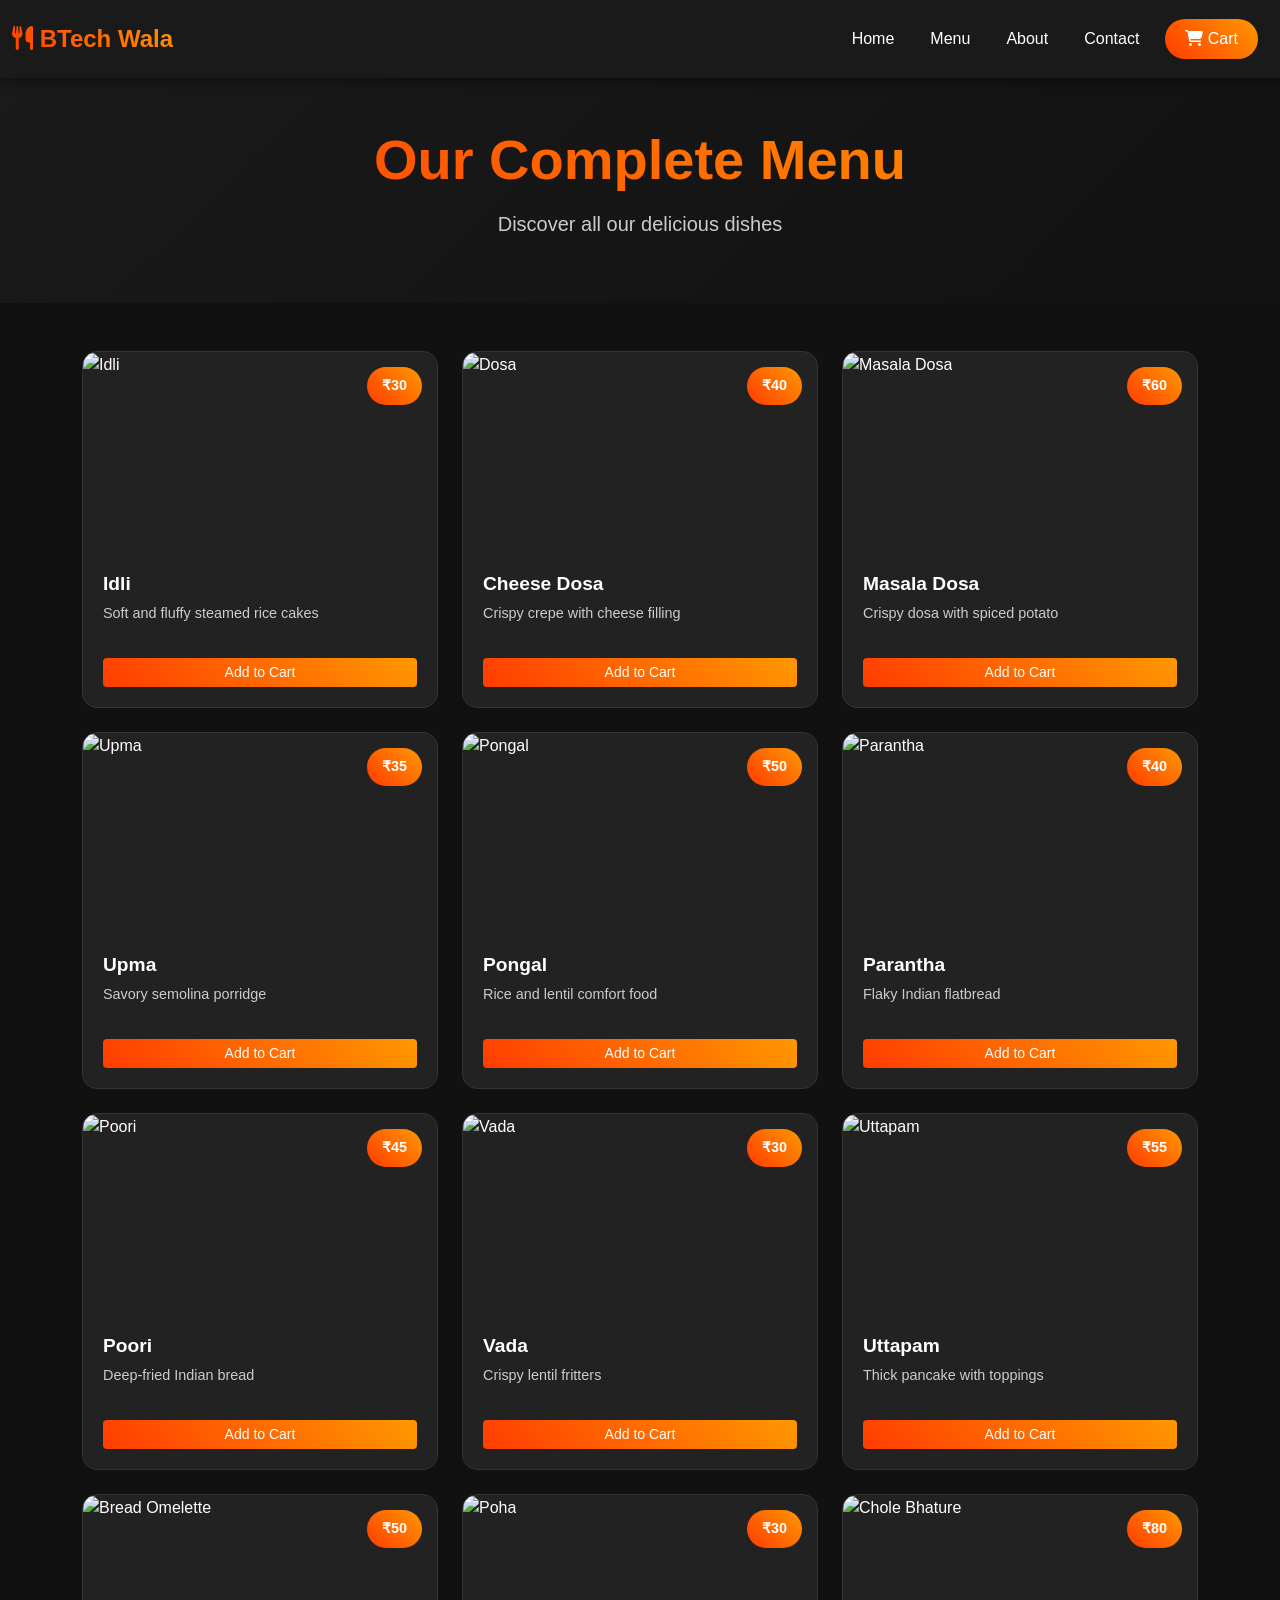
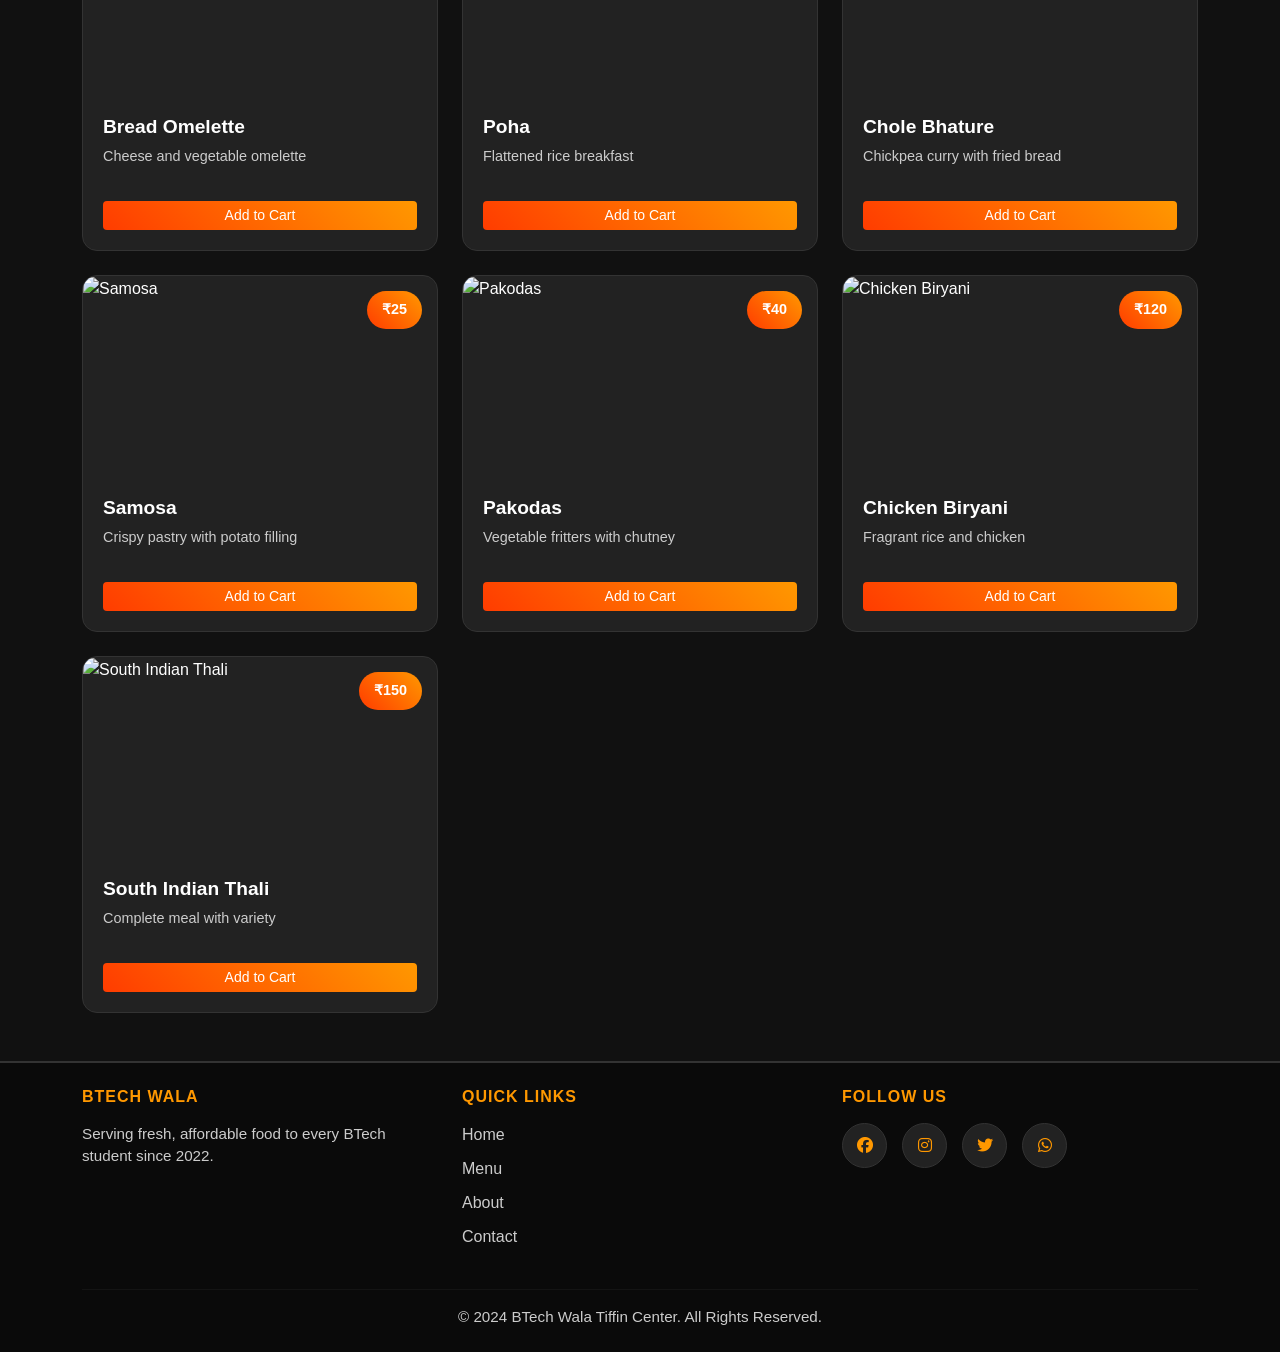
==== menu-page.html @ 5b42992d "Add files via upload" ====
<!DOCTYPE html>
<html lang="en">

<head>
    <meta charset="UTF-8">
    <meta name="viewport" content="width=device-width, initial-scale=1.0">
    <title>Menu - BTech Wala Tiffin Center</title>

    <!-- Bootstrap 5 CSS -->
    <link href="https://cdn.jsdelivr.net/npm/bootstrap@5.3.0/dist/css/bootstrap.min.css" rel="stylesheet">

    <!-- Font Awesome for Icons -->
    <link rel="stylesheet" href="https://cdnjs.cloudflare.com/ajax/libs/font-awesome/6.4.0/css/all.min.css">

    <!-- Custom CSS -->
    <link rel="stylesheet" href="homepage.css">
</head>

<body>
    <!-- NAVBAR -->
    <nav class="navbar navbar-expand-lg navbar-dark sticky-top">
        <div class="container-fluid">
            <a class="navbar-brand fw-bold" href="home.html">
                <i class="fas fa-utensils"></i> BTech Wala
            </a>
            <button class="navbar-toggler" type="button" data-bs-toggle="collapse" data-bs-target="#navbarNav">
                <span class="navbar-toggler-icon"></span>
            </button>
            <div class="collapse navbar-collapse" id="navbarNav">
                <ul class="navbar-nav ms-auto">
                    <li class="nav-item"><a class="nav-link" href="index.html">Home</a></li>
                    <li class="nav-item"><a class="nav-link" href="menu-page.html">Menu</a></li>
                    <li class="nav-item"><a class="nav-link" href="about.html">About</a></li>
                    <li class="nav-item"><a class="nav-link" href="contact.html">Contact</a></li>
                    <li class="nav-item">
                        <a class="nav-link btn-order ms-2 position-relative" href="cart.html">
                            <i class="fas fa-shopping-cart"></i> Cart
                            <span id="cart-badge"
                                style="position: absolute; top: -5px; right: -5px; background: var(--primary-orange); color: white; border-radius: 50%; width: 20px; height: 20px; display: flex; align-items: center; justify-content: center; font-size: 0.75rem; font-weight: bold;"></span>
                        </a>
                    </li>
                </ul>
            </div>
        </div>
    </nav>

    <!-- PAGE HEADER -->
    <section class="page-header py-5"
        style="background: linear-gradient(135deg, #1a1a1a 0%, #111 100%); min-height: 200px; display: flex; align-items: center;">
        <div class="container text-center">
            <h1 class="display-4 fw-bold mb-3"
                style="background: linear-gradient(45deg, #ff3c00, #ff9800); -webkit-background-clip: text; -webkit-text-fill-color: transparent; background-clip: text;">
                Our Complete Menu</h1>
            <p class="lead" style="color: #ccc;">Discover all our delicious dishes</p>
        </div>
    </section>

    <!-- MENU SECTION -->
    <section class="menu-section py-5">
        <div class="container">
            <div class="row g-4">
                <div class="col-md-6 col-lg-4">
                    <div class="menu-card">
                        <div class="menu-img-container">
                            <img src="./images/idli.avif" alt="Idli" class="menu-img">
                            <div class="price-badge">₹30</div>
                        </div>
                        <div class="menu-content">
                            <h5>Idli</h5>
                            <p>Soft and fluffy steamed rice cakes</p>
                            <button class="btn btn-sm btn-order-now" onclick="addToCartFromMenu(1, 'Idli', 30)">Add to
                                Cart</button>
                        </div>
                    </div>
                </div>

                <div class="col-md-6 col-lg-4">
                    <div class="menu-card">
                        <div class="menu-img-container">
                            <img src="./images/Cheese-Dosa-recipe.jpg" alt="Dosa" class="menu-img">
                            <div class="price-badge">₹40</div>
                        </div>
                        <div class="menu-content">
                            <h5>Cheese Dosa</h5>
                            <p>Crispy crepe with cheese filling</p>
                            <button class="btn btn-sm btn-order-now"
                                onclick="addToCartFromMenu(2, 'Cheese Dosa', 40)">Add to Cart</button>
                        </div>
                    </div>
                </div>

                <div class="col-md-6 col-lg-4">
                    <div class="menu-card">
                        <div class="menu-img-container">
                            <img src="./images/masala dosa.jpg" alt="Masala Dosa" class="menu-img">
                            <div class="price-badge">₹60</div>
                        </div>
                        <div class="menu-content">
                            <h5>Masala Dosa</h5>
                            <p>Crispy dosa with spiced potato</p>
                            <button class="btn btn-sm btn-order-now"
                                onclick="addToCartFromMenu(3, 'Masala Dosa', 60)">Add to Cart</button>
                        </div>
                    </div>
                </div>

                <div class="col-md-6 col-lg-4">
                    <div class="menu-card">
                        <div class="menu-img-container">
                            <img src="./images/Upma.jpg" alt="Upma" class="menu-img">
                            <div class="price-badge">₹35</div>
                        </div>
                        <div class="menu-content">
                            <h5>Upma</h5>
                            <p>Savory semolina porridge</p>
                            <button class="btn btn-sm btn-order-now" onclick="addToCartFromMenu(4, 'Upma', 35)">Add to
                                Cart</button>
                        </div>
                    </div>
                </div>

                <div class="col-md-6 col-lg-4">
                    <div class="menu-card">
                        <div class="menu-img-container">
                            <img src="./images/pongal.jpg" alt="Pongal" class="menu-img">
                            <div class="price-badge">₹50</div>
                        </div>
                        <div class="menu-content">
                            <h5>Pongal</h5>
                            <p>Rice and lentil comfort food</p>
                            <button class="btn btn-sm btn-order-now" onclick="addToCartFromMenu(5, 'Pongal', 50)">Add to
                                Cart</button>
                        </div>
                    </div>
                </div>

                <div class="col-md-6 col-lg-4">
                    <div class="menu-card">
                        <div class="menu-img-container">
                            <img src="./images/Parantha.jpg" alt="Parantha" class="menu-img">
                            <div class="price-badge">₹40</div>
                        </div>
                        <div class="menu-content">
                            <h5>Parantha</h5>
                            <p>Flaky Indian flatbread</p>
                            <button class="btn btn-sm btn-order-now" onclick="addToCartFromMenu(6, 'Parantha', 40)">Add
                                to Cart</button>
                        </div>
                    </div>
                </div>

                <div class="col-md-6 col-lg-4">
                    <div class="menu-card">
                        <div class="menu-img-container">
                            <img src="./images/poori.jpg" alt="Poori" class="menu-img">
                            <div class="price-badge">₹45</div>
                        </div>
                        <div class="menu-content">
                            <h5>Poori</h5>
                            <p>Deep-fried Indian bread</p>
                            <button class="btn btn-sm btn-order-now" onclick="addToCartFromMenu(7, 'Poori', 45)">Add to
                                Cart</button>
                        </div>
                    </div>
                </div>

                <div class="col-md-6 col-lg-4">
                    <div class="menu-card">
                        <div class="menu-img-container">
                            <img src="./images/vada.jpg" alt="Vada" class="menu-img">
                            <div class="price-badge">₹30</div>
                        </div>
                        <div class="menu-content">
                            <h5>Vada</h5>
                            <p>Crispy lentil fritters</p>
                            <button class="btn btn-sm btn-order-now" onclick="addToCartFromMenu(8, 'Vada', 30)">Add to
                                Cart</button>
                        </div>
                    </div>
                </div>

                <div class="col-md-6 col-lg-4">
                    <div class="menu-card">
                        <div class="menu-img-container">
                            <img src="./images/uttapam.jpg" alt="Uttapam" class="menu-img">
                            <div class="price-badge">₹55</div>
                        </div>
                        <div class="menu-content">
                            <h5>Uttapam</h5>
                            <p>Thick pancake with toppings</p>
                            <button class="btn btn-sm btn-order-now" onclick="addToCartFromMenu(9, 'Uttapam', 55)">Add
                                to Cart</button>
                        </div>
                    </div>
                </div>

                <div class="col-md-6 col-lg-4">
                    <div class="menu-card">
                        <div class="menu-img-container">
                            <img src="./images/bread omelette.jpg" alt="Bread Omelette" class="menu-img">
                            <div class="price-badge">₹50</div>
                        </div>
                        <div class="menu-content">
                            <h5>Bread Omelette</h5>
                            <p>Cheese and vegetable omelette</p>
                            <button class="btn btn-sm btn-order-now"
                                onclick="addToCartFromMenu(10, 'Bread Omelette', 50)">Add to Cart</button>
                        </div>
                    </div>
                </div>

                <div class="col-md-6 col-lg-4">
                    <div class="menu-card">
                        <div class="menu-img-container">
                            <img src="./images/poha.jpg" alt="Poha" class="menu-img">
                            <div class="price-badge">₹30</div>
                        </div>
                        <div class="menu-content">
                            <h5>Poha</h5>
                            <p>Flattened rice breakfast</p>
                            <button class="btn btn-sm btn-order-now" onclick="addToCartFromMenu(11, 'Poha', 30)">Add to
                                Cart</button>
                        </div>
                    </div>
                </div>

                <div class="col-md-6 col-lg-4">
                    <div class="menu-card">
                        <div class="menu-img-container">
                            <img src="./images/chole.jpg" alt="Chole Bhature" class="menu-img">
                            <div class="price-badge">₹80</div>
                        </div>
                        <div class="menu-content">
                            <h5>Chole Bhature</h5>
                            <p>Chickpea curry with fried bread</p>
                            <button class="btn btn-sm btn-order-now"
                                onclick="addToCartFromMenu(12, 'Chole Bhature', 80)">Add to Cart</button>
                        </div>
                    </div>
                </div>

                <div class="col-md-6 col-lg-4">
                    <div class="menu-card">
                        <div class="menu-img-container">
                            <img src="./images/samosa.webp" alt="Samosa" class="menu-img">
                            <div class="price-badge">₹25</div>
                        </div>
                        <div class="menu-content">
                            <h5>Samosa</h5>
                            <p>Crispy pastry with potato filling</p>
                            <button class="btn btn-sm btn-order-now" onclick="addToCartFromMenu(13, 'Samosa', 25)">Add
                                to Cart</button>
                        </div>
                    </div>
                </div>

                <div class="col-md-6 col-lg-4">
                    <div class="menu-card">
                        <div class="menu-img-container">
                            <img src="./images/pakodas.jpg" alt="Pakodas" class="menu-img">
                            <div class="price-badge">₹40</div>
                        </div>
                        <div class="menu-content">
                            <h5>Pakodas</h5>
                            <p>Vegetable fritters with chutney</p>
                            <button class="btn btn-sm btn-order-now" onclick="addToCartFromMenu(14, 'Pakodas', 40)">Add
                                to Cart</button>
                        </div>
                    </div>
                </div>

                <div class="col-md-6 col-lg-4">
                    <div class="menu-card">
                        <div class="menu-img-container">
                            <img src="./images/chicken-biryani.jpg" alt="Chicken Biryani" class="menu-img">
                            <div class="price-badge">₹120</div>
                        </div>
                        <div class="menu-content">
                            <h5>Chicken Biryani</h5>
                            <p>Fragrant rice and chicken</p>
                            <button class="btn btn-sm btn-order-now"
                                onclick="addToCartFromMenu(15, 'Chicken Biryani', 120)">Add to Cart</button>
                        </div>
                    </div>
                </div>

                <div class="col-md-6 col-lg-4">
                    <div class="menu-card">
                        <div class="menu-img-container">
                            <img src="./images/Southindian thali.webp" alt="South Indian Thali" class="menu-img">
                            <div class="price-badge">₹150</div>
                        </div>
                        <div class="menu-content">
                            <h5>South Indian Thali</h5>
                            <p>Complete meal with variety</p>
                            <button class="btn btn-sm btn-order-now"
                                onclick="addToCartFromMenu(16, 'South Indian Thali', 150)">Add to Cart</button>
                        </div>
                    </div>
                </div>
            </div>
        </div>
    </section>

    <!-- FOOTER -->
    <footer class="footer py-4">
        <div class="container">
            <div class="row g-4 mb-4">
                <div class="col-md-4">
                    <h6 class="fw-bold mb-3">BTech Wala</h6>
                    <p>Serving fresh, affordable food to every BTech student since 2022.</p>
                </div>
                <div class="col-md-4">
                    <h6 class="fw-bold mb-3">Quick Links</h6>
                    <ul class="footer-links">
                        <li><a href="home.html">Home</a></li>
                        <li><a href="menu-page.html">Menu</a></li>
                        <li><a href="about.html">About</a></li>
                        <li><a href="contact.html">Contact</a></li>
                    </ul>
                </div>
                <div class="col-md-4">
                    <h6 class="fw-bold mb-3">Follow Us</h6>
                    <div class="social-links">
                        <a href="#" class="social-link"><i class="fab fa-facebook"></i></a>
                        <a href="#" class="social-link"><i class="fab fa-instagram"></i></a>
                        <a href="#" class="social-link"><i class="fab fa-twitter"></i></a>
                        <a href="#" class="social-link"><i class="fab fa-whatsapp"></i></a>
                    </div>
                </div>
            </div>
            <hr class="border-secondary">
            <div class="row">
                <div class="col-md-12 text-center">
                    <p class="mb-0">&copy; 2024 BTech Wala Tiffin Center. All Rights Reserved.</p>
                </div>
            </div>
        </div>
    </footer>

    <!-- Bootstrap JS -->
    <script src="https://cdn.jsdelivr.net/npm/bootstrap@5.3.0/dist/js/bootstrap.bundle.min.js"></script>

    <!-- Cart JS -->
    <script src="cart.js"></script>

    <!-- Menu Page JS -->
    <script>
        function addToCartFromMenu(id, name, price) {
            const product = {
                id: id,
                name: name,
                price: price,
                quantity: 1
            };

            cart.addItem(product);
            updateCartBadge();

            // Show feedback
            const btn = event.target;
            const originalText = btn.textContent;
            btn.textContent = '✓ Added!';
            btn.style.background = 'var(--secondary-orange)';

            setTimeout(() => {
                btn.textContent = originalText;
                btn.style.background = '';
            }, 1500);

            // Optional: Show a toast-like notification
            showAddToCartNotification(name);
        }

        function showAddToCartNotification(itemName) {
            const notification = document.createElement('div');
            notification.style.cssText = `
                position: fixed;
                bottom: 20px;
                right: 20px;
                background: var(--secondary-orange);
                color: white;
                padding: 1rem 1.5rem;
                border-radius: 4px;
                box-shadow: 0 4px 12px rgba(255, 60, 0, 0.3);
                z-index: 9999;
                animation: slideIn 0.3s ease;
                font-weight: 600;
            `;
            notification.textContent = `✓ "${itemName}" added to cart!`;
            document.body.appendChild(notification);

            setTimeout(() => {
                notification.style.animation = 'slideOut 0.3s ease';
                setTimeout(() => notification.remove(), 300);
            }, 2000);
        }

        // Add animation styles
        const style = document.createElement('style');
        style.textContent = `
            @keyframes slideIn {
                from {
                    transform: translateX(400px);
                    opacity: 0;
                }
                to {
                    transform: translateX(0);
                    opacity: 1;
                }
            }
            @keyframes slideOut {
                from {
                    transform: translateX(0);
                    opacity: 1;
                }
                to {
                    transform: translateX(400px);
                    opacity: 0;
                }
            }
        `;
        document.head.appendChild(style);
    </script>
</body>

</html>
---- homepage.css ----
/* ============================
   GENERAL STYLING
   ============================ */

* {
    margin: 0;
    padding: 0;
    box-sizing: border-box;
}

body {
    font-family: 'Segoe UI', Tahoma, Geneva, Verdana, sans-serif;
    background-color: #111;
    color: #fff;
    overflow-x: hidden;
}

html {
    scroll-behavior: smooth;
}

/* ============================
   COLORS & UTILITIES
   ============================ */

:root {
    --primary-orange: #ff3c00;
    --secondary-orange: #ff9800;
    --dark-bg: #111;
    --card-bg: #222;
    --navbar-bg: #1a1a1a;
    --text-light: #ccc;
    --border-color: #333;
}

.text-orange {
    color: var(--secondary-orange) !important;
}

/* ============================
   NAVBAR
   ============================ */

.navbar {
    background-color: var(--navbar-bg) !important;
    box-shadow: 0 2px 10px rgba(0, 0, 0, 0.5);
    padding: 1rem 0;
}

.navbar-brand {
    font-size: 1.5rem;
    background: linear-gradient(45deg, var(--primary-orange), var(--secondary-orange));
    -webkit-background-clip: text;
    -webkit-text-fill-color: transparent;
    background-clip: text;
}

.navbar-nav .nav-link {
    color: #fff !important;
    margin: 0 10px;
    transition: 0.3s ease;
    position: relative;
}

.navbar-nav .nav-link:hover {
    color: var(--secondary-orange) !important;
}

.navbar-nav .nav-link::after {
    content: '';
    position: absolute;
    bottom: -5px;
    left: 0;
    width: 0;
    height: 2px;
    background: linear-gradient(90deg, var(--primary-orange), var(--secondary-orange));
    transition: width 0.3s ease;
}

.navbar-nav .nav-link:hover::after {
    width: 100%;
}

.btn-order {
    background: linear-gradient(45deg, var(--primary-orange), var(--secondary-orange)) !important;
    border: none !important;
    color: white !important;
    border-radius: 25px;
    padding: 8px 20px !important;
    transition: 0.3s ease;
}

.btn-order:hover {
    transform: translateY(-2px);
    box-shadow: 0 5px 15px rgba(255, 60, 0, 0.4);
}

/* ============================
   HERO SECTION
   ============================ */

.hero-section {
    height: 85vh;
    background: linear-gradient(135deg, #1a1a1a 0%, #0d0d0d 100%);
    position: relative;
    overflow: hidden;
    display: flex;
    align-items: center;
    justify-content: center;
}

.hero-section::before {
    content: '';
    position: absolute;
    top: 0;
    left: 0;
    width: 100%;
    height: 100%;
    background: radial-gradient(circle at 50% 50%, rgba(255, 60, 0, 0.1), transparent);
    z-index: 1;
}

.hero-overlay {
    position: absolute;
    top: 0;
    left: 0;
    width: 100%;
    height: 100%;
    background: url('data:image/svg+xml,<svg width="100" height="100" xmlns="http://www.w3.org/2000/svg"><defs><pattern id="grid" width="100" height="100" patternUnits="userSpaceOnUse"><path d="M 100 0 L 0 0 0 100" fill="none" stroke="%23333" stroke-width="0.5"/></pattern></defs><rect width="100%" height="100%" fill="%23111" /><rect width="100%" height="100%" fill="url(%23grid)" /></svg>');
    opacity: 0.1;
    z-index: 0;
}

.hero-content {
    position: relative;
    z-index: 2;
    text-align: center;
}

.hero-content h1 {
    font-size: 3.5rem;
    font-weight: 900;
    background: linear-gradient(45deg, var(--primary-orange), var(--secondary-orange));
    -webkit-background-clip: text;
    -webkit-text-fill-color: transparent;
    background-clip: text;
    text-shadow: 0 0 30px rgba(255, 60, 0, 0.2);
    animation: slideInDown 0.8s ease;
    margin-bottom: 1rem;
}

.hero-content .lead {
    font-size: 1.5rem;
    color: var(--text-light);
    animation: slideInUp 0.8s ease;
}

.hero-content .tagline {
    font-size: 1.1rem;
    color: var(--secondary-orange);
    letter-spacing: 1px;
}

.hero-content .btn-primary {
    background: linear-gradient(45deg, var(--primary-orange), var(--secondary-orange));
    border: none;
    padding: 15px 40px;
    font-size: 1.1rem;
    border-radius: 50px;
    transition: 0.3s ease;
    box-shadow: 0 10px 30px rgba(255, 60, 0, 0.3);
    animation: slideInUp 1s ease;
}

.hero-content .btn-primary:hover {
    transform: translateY(-5px);
    box-shadow: 0 15px 40px rgba(255, 60, 0, 0.5);
}

@keyframes slideInDown {
    from {
        opacity: 0;
        transform: translateY(-30px);
    }

    to {
        opacity: 1;
        transform: translateY(0);
    }
}

@keyframes slideInUp {
    from {
        opacity: 0;
        transform: translateY(30px);
    }

    to {
        opacity: 1;
        transform: translateY(0);
    }
}

/* ============================
   FEATURES SECTION
   ============================ */

.features-section {
    background: linear-gradient(135deg, #1a1a1a 0%, #111 100%);
    padding: 80px 0;
}

.feature-card {
    background: var(--card-bg);
    padding: 40px 20px;
    border-radius: 15px;
    border: 1px solid var(--border-color);
    transition: 0.3s ease;
    position: relative;
    overflow: hidden;
}

.feature-card::before {
    content: '';
    position: absolute;
    top: 0;
    left: 0;
    width: 100%;
    height: 3px;
    background: linear-gradient(90deg, var(--primary-orange), var(--secondary-orange));
}

.feature-card:hover {
    transform: translateY(-10px);
    border-color: var(--secondary-orange);
    background: linear-gradient(135deg, #222 0%, #1a1a1a 100%);
}

.feature-icon {
    width: 70px;
    height: 70px;
    background: linear-gradient(45deg, var(--primary-orange), var(--secondary-orange));
    border-radius: 50%;
    display: flex;
    align-items: center;
    justify-content: center;
    margin: 0 auto 20px;
    font-size: 2rem;
}

.feature-card h5 {
    font-weight: 700;
    margin-top: 15px;
    margin-bottom: 10px;
}

.feature-card p {
    color: var(--text-light);
    font-size: 0.95rem;
}

/* ============================
   MENU SECTION
   ============================ */

.menu-section {
    background: var(--dark-bg);
    padding: 80px 0;
}

.section-header {
    margin-bottom: 50px;
}

.section-title {
    font-size: 2.5rem;
    font-weight: 900;
    background: linear-gradient(45deg, var(--primary-orange), var(--secondary-orange));
    -webkit-background-clip: text;
    -webkit-text-fill-color: transparent;
    background-clip: text;
    margin-bottom: 15px;
    text-transform: uppercase;
    letter-spacing: 2px;
}

.title-underline {
    width: 100px;
    height: 4px;
    background: linear-gradient(90deg, var(--primary-orange), var(--secondary-orange));
    margin: 15px auto 0;
    border-radius: 2px;
}

.menu-card {
    background: var(--card-bg);
    border-radius: 15px;
    overflow: hidden;
    border: 1px solid var(--border-color);
    transition: all 0.3s ease;
    position: relative;
    height: 100%;
}

.menu-card:hover {
    transform: translateY(-15px) scale(1.02);
    border-color: var(--secondary-orange);
    box-shadow: 0 20px 40px rgba(255, 60, 0, 0.2);
}

.menu-img-container {
    position: relative;
    overflow: hidden;
    height: 200px;
}

.menu-img {
    width: 100%;
    height: 100%;
    object-fit: cover;
    transition: 0.3s ease;
}

.menu-card:hover .menu-img {
    transform: scale(1.1);
}

.price-badge {
    position: absolute;
    top: 15px;
    right: 15px;
    background: linear-gradient(45deg, var(--primary-orange), var(--secondary-orange));
    color: white;
    padding: 8px 15px;
    border-radius: 50px;
    font-weight: 700;
    font-size: 0.9rem;
}

.menu-content {
    padding: 20px;
}

.menu-content h5 {
    font-size: 1.2rem;
    font-weight: 700;
    margin-bottom: 8px;
}

.menu-content p {
    color: var(--text-light);
    font-size: 0.9rem;
    margin-bottom: 15px;
    min-height: 40px;
}

.btn-order-now {
    background: linear-gradient(45deg, var(--primary-orange), var(--secondary-orange)) !important;
    border: none !important;
    color: white !important;
    width: 100%;
    transition: 0.3s ease;
}

.btn-order-now:hover {
    transform: scale(1.05);
    box-shadow: 0 5px 15px rgba(255, 60, 0, 0.4);
}

.btn-outline-primary {
    color: var(--secondary-orange) !important;
    border: 2px solid var(--secondary-orange) !important;
    transition: 0.3s ease;
}

.btn-outline-primary:hover {
    background: var(--secondary-orange);
    color: white !important;
    box-shadow: 0 5px 15px rgba(255, 152, 0, 0.3);
}

.btn-primary {
    background: linear-gradient(45deg, var(--primary-orange), var(--secondary-orange)) !important;
    border: none !important;
    transition: 0.3s ease;
}

.btn-primary:hover {
    transform: scale(1.05);
    box-shadow: 0 5px 15px rgba(255, 60, 0, 0.4);
}

/* ============================
   ABOUT SECTION
   ============================ */

.about-section {
    background: var(--dark-bg);
    padding: 80px 0;
}

.about-content h2 {
    margin-bottom: 30px;
}

.about-content p {
    color: var(--text-light);
    line-height: 1.8;
    font-size: 1.05rem;
}

.about-content h4 {
    font-size: 2rem;
    font-weight: 700;
    margin-bottom: 5px;
}

.about-section img {
    border-radius: 15px;
    box-shadow: 0 20px 40px rgba(255, 60, 0, 0.2);
    border: 2px solid var(--border-color);
    transition: 0.3s ease;
}

.about-section img:hover {
    transform: scale(1.02);
}

/* ============================
   TESTIMONIALS SECTION
   ============================ */

.testimonials-section {
    background: linear-gradient(135deg, #1a1a1a 0%, #111 100%);
    padding: 80px 0;
}

.testimonial-card {
    background: var(--card-bg);
    padding: 30px;
    border-radius: 15px;
    border: 1px solid var(--border-color);
    transition: 0.3s ease;
    height: 100%;
}

.testimonial-card:hover {
    transform: translateY(-10px);
    border-color: var(--secondary-orange);
    box-shadow: 0 15px 30px rgba(255, 60, 0, 0.1);
}

.stars {
    margin-bottom: 15px;
}

.stars i {
    color: var(--secondary-orange);
    margin-right: 5px;
}

.testimonial-text {
    color: var(--text-light);
    font-style: italic;
    line-height: 1.8;
    margin-bottom: 20px;
    font-size: 0.95rem;
}

.testimonial-author {
    display: flex;
    flex-direction: column;
    padding-top: 15px;
    border-top: 1px solid var(--border-color);
}

.testimonial-author strong {
    color: var(--secondary-orange);
}

.testimonial-author small {
    color: #999;
}

/* ============================
   CONTACT SECTION
   ============================ */

.contact-section {
    background: var(--dark-bg);
    padding: 80px 0;
}

.contact-info {
    margin-top: 20px;
}

.contact-item {
    display: flex;
    gap: 20px;
}

.contact-icon {
    width: 60px;
    height: 60px;
    background: linear-gradient(45deg, var(--primary-orange), var(--secondary-orange));
    border-radius: 50%;
    display: flex;
    align-items: center;
    justify-content: center;
    font-size: 1.5rem;
    flex-shrink: 0;
}

.contact-item h5 {
    font-weight: 700;
    margin-bottom: 5px;
}

.contact-item p {
    color: var(--text-light);
    margin: 0;
}

.contact-item a {
    color: var(--secondary-orange);
    text-decoration: none;
    transition: 0.3s ease;
}

.contact-item a:hover {
    text-decoration: underline;
}

.contact-form {
    background: var(--card-bg);
    padding: 30px;
    border-radius: 15px;
    border: 1px solid var(--border-color);
}

.contact-form .form-control {
    background: #1a1a1a;
    border: 1px solid var(--border-color);
    color: white;
    padding: 12px 15px;
    border-radius: 8px;
    transition: 0.3s ease;
}

.contact-form .form-control:focus {
    background: #1a1a1a;
    color: white;
    border-color: var(--secondary-orange);
    box-shadow: 0 0 0 0.2rem rgba(255, 152, 0, 0.25);
}

.contact-form .form-control::placeholder {
    color: #999;
}

.contact-form .btn {
    background: linear-gradient(45deg, var(--primary-orange), var(--secondary-orange));
    border: none;
    padding: 12px 20px;
    font-weight: 700;
    transition: 0.3s ease;
}

.contact-form .btn:hover {
    transform: translateY(-2px);
    box-shadow: 0 5px 15px rgba(255, 60, 0, 0.4);
}

/* ============================
   FOOTER
   ============================ */

.footer {
    background: #0a0a0a;
    border-top: 2px solid var(--border-color);
}

.footer h6 {
    color: var(--secondary-orange);
    text-transform: uppercase;
    letter-spacing: 1px;
}

.footer p {
    color: var(--text-light);
    font-size: 0.95rem;
}

.footer-links {
    list-style: none;
    padding: 0;
}

.footer-links li {
    margin-bottom: 10px;
}

.footer-links a {
    color: var(--text-light);
    text-decoration: none;
    transition: 0.3s ease;
}

.footer-links a:hover {
    color: var(--secondary-orange);
    padding-left: 5px;
}

.social-links {
    display: flex;
    gap: 15px;
}

.social-link {
    width: 45px;
    height: 45px;
    background: var(--card-bg);
    border: 1px solid var(--border-color);
    border-radius: 50%;
    display: flex;
    align-items: center;
    justify-content: center;
    color: var(--secondary-orange);
    text-decoration: none;
    transition: 0.3s ease;
}

.social-link:hover {
    background: linear-gradient(45deg, var(--primary-orange), var(--secondary-orange));
    transform: translateY(-5px);
    border-color: var(--secondary-orange);
}

.border-secondary {
    border-color: var(--border-color) !important;
}

/* ============================
   RESPONSIVE DESIGN
   ============================ */

@media (max-width: 768px) {
    .hero-content h1 {
        font-size: 2.5rem;
    }

    .hero-content .lead {
        font-size: 1.2rem;
    }

    .section-title {
        font-size: 2rem;
    }

    .plan-card.featured {
        transform: scale(1);
    }

    .navbar-nav .nav-link {
        margin: 5px 0;
    }

    .btn-order {
        margin-top: 10px;
    }

    .menu-card {
        margin-bottom: 20px;
    }

    .contact-item {
        margin-bottom: 20px;
    }
}

@media (max-width: 576px) {
    .hero-content h1 {
        font-size: 2rem;
    }

    .hero-content .lead {
        font-size: 1rem;
    }

    .section-title {
        font-size: 1.8rem;
    }

    .feature-card {
        padding: 25px 15px;
    }

    .feature-icon {
        width: 50px;
        height: 50px;
        font-size: 1.5rem;
    }

    .contact-form {
        margin-top: 30px;
    }

    .navbar-brand {
        font-size: 1.25rem;
    }

    .footer {
        text-align: center;
    }

    .social-links {
        justify-content: center;
        margin-top: 15px;
    }
}

/* ============================
   ANIMATIONS
   ============================ */

@keyframes fadeIn {
    from {
        opacity: 0;
    }

    to {
        opacity: 1;
    }
}

.fade-in {
    animation: fadeIn 0.5s ease;
}
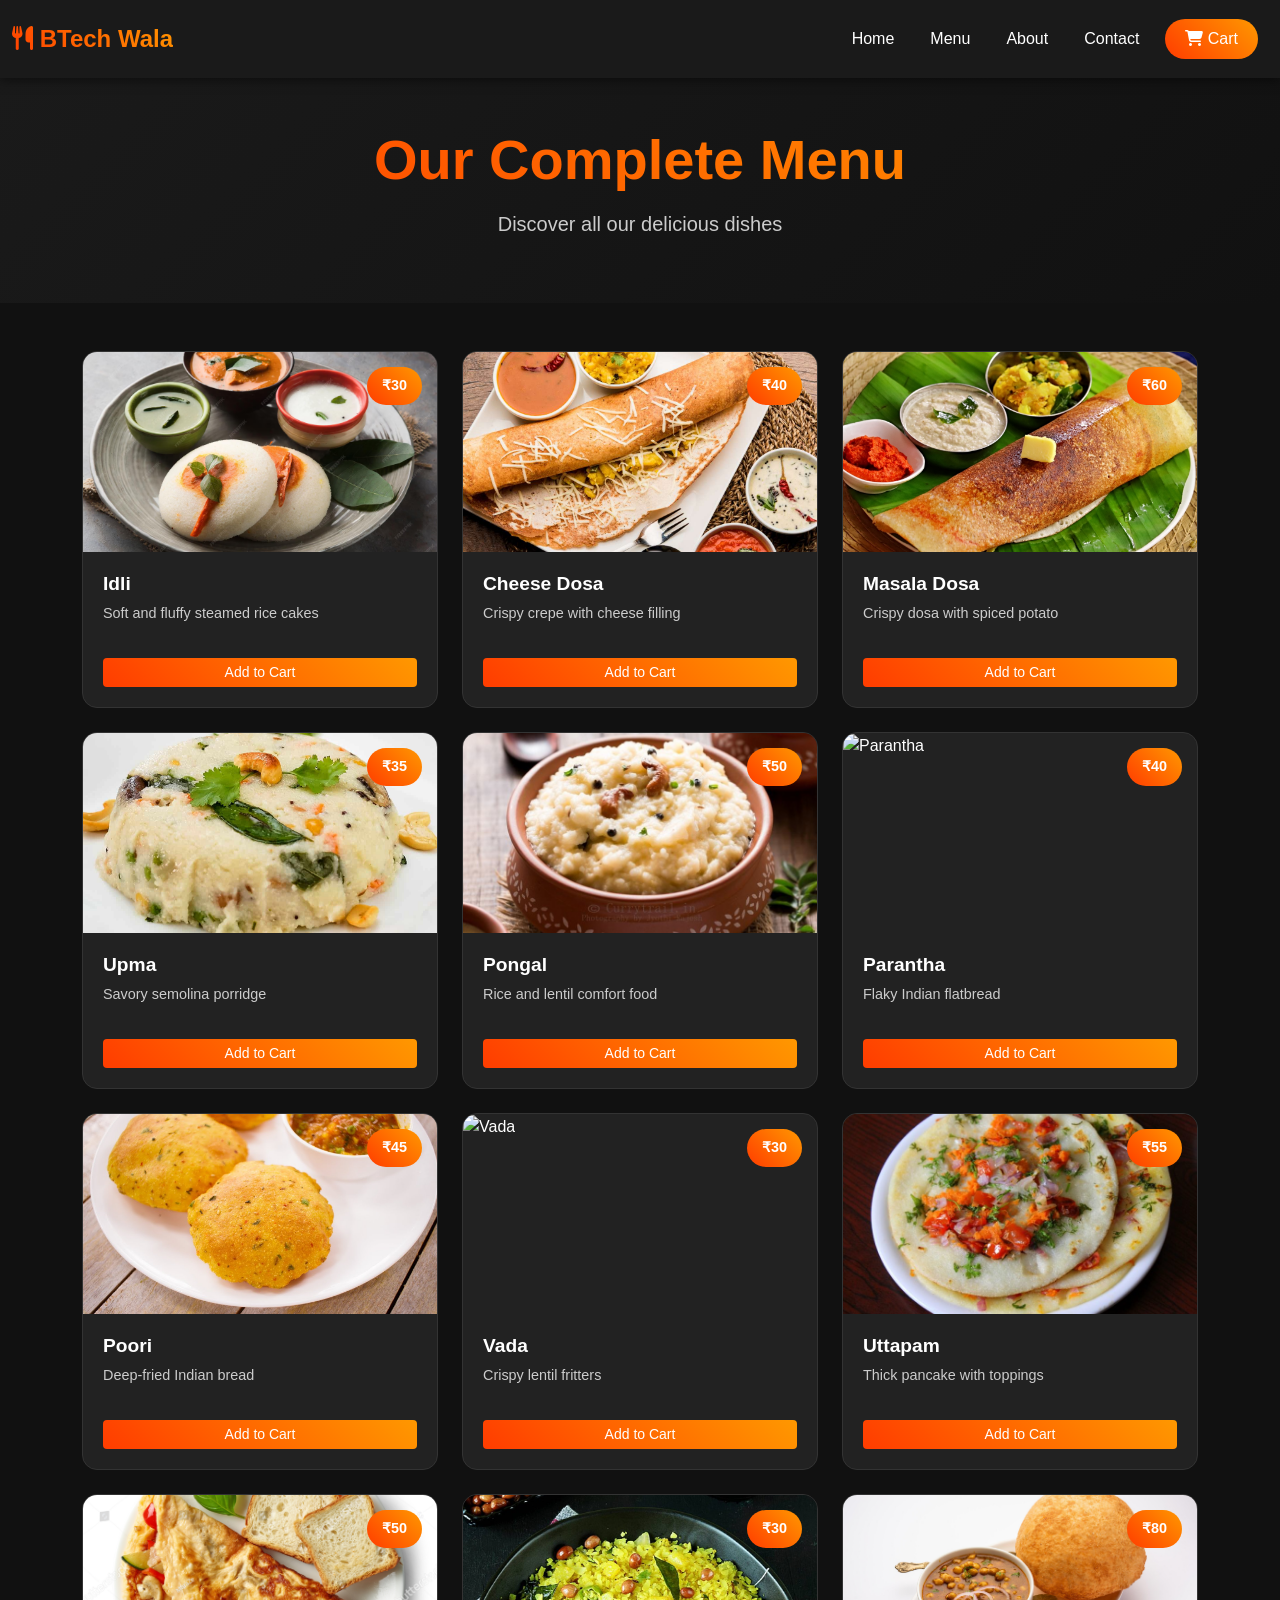
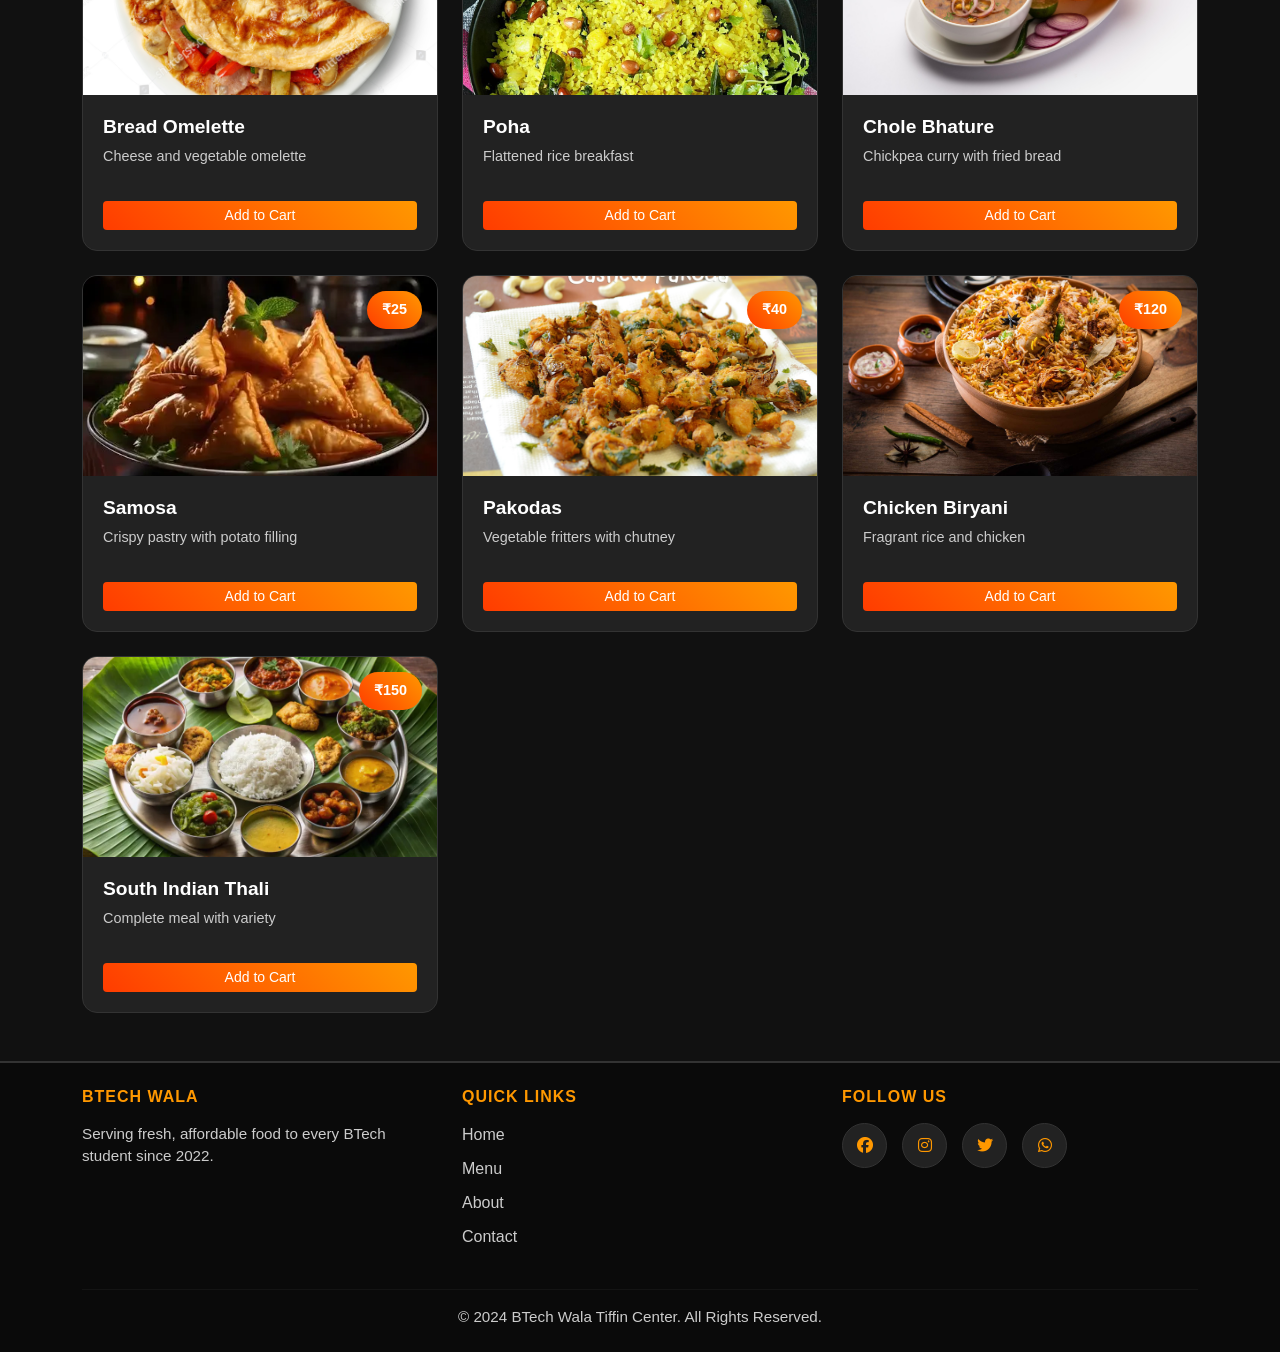
==== commit 0d891d43: "Update print statement from 'Hello' to 'Goodbye'" ====
--- a/menu-page.html
+++ b/menu-page.html
@@ -62,7 +62,7 @@
                 <div class="col-md-6 col-lg-4">
                     <div class="menu-card">
                         <div class="menu-img-container">
-                            <img src="./images/idli.avif" alt="Idli" class="menu-img">
+                            <img src="idli.avif" alt="Idli" class="menu-img">
                             <div class="price-badge">₹30</div>
                         </div>
                         <div class="menu-content">
@@ -77,7 +77,7 @@
                 <div class="col-md-6 col-lg-4">
                     <div class="menu-card">
                         <div class="menu-img-container">
-                            <img src="./images/Cheese-Dosa-recipe.jpg" alt="Dosa" class="menu-img">
+                            <img src="Cheese-Dosa-recipe.jpg" alt="Dosa" class="menu-img">
                             <div class="price-badge">₹40</div>
                         </div>
                         <div class="menu-content">
@@ -92,7 +92,7 @@
                 <div class="col-md-6 col-lg-4">
                     <div class="menu-card">
                         <div class="menu-img-container">
-                            <img src="./images/masala dosa.jpg" alt="Masala Dosa" class="menu-img">
+                            <img src="masala dosa.jpg" alt="Masala Dosa" class="menu-img">
                             <div class="price-badge">₹60</div>
                         </div>
                         <div class="menu-content">
@@ -107,7 +107,7 @@
                 <div class="col-md-6 col-lg-4">
                     <div class="menu-card">
                         <div class="menu-img-container">
-                            <img src="./images/Upma.jpg" alt="Upma" class="menu-img">
+                            <img src="Upma.jpg" alt="Upma" class="menu-img">
                             <div class="price-badge">₹35</div>
                         </div>
                         <div class="menu-content">
@@ -122,7 +122,7 @@
                 <div class="col-md-6 col-lg-4">
                     <div class="menu-card">
                         <div class="menu-img-container">
-                            <img src="./images/pongal.jpg" alt="Pongal" class="menu-img">
+                            <img src="pongal.jpg" alt="Pongal" class="menu-img">
                             <div class="price-badge">₹50</div>
                         </div>
                         <div class="menu-content">
@@ -137,7 +137,7 @@
                 <div class="col-md-6 col-lg-4">
                     <div class="menu-card">
                         <div class="menu-img-container">
-                            <img src="./images/Parantha.jpg" alt="Parantha" class="menu-img">
+                            <img src="parantha.jpg" alt="Parantha" class="menu-img">
                             <div class="price-badge">₹40</div>
                         </div>
                         <div class="menu-content">
@@ -152,7 +152,7 @@
                 <div class="col-md-6 col-lg-4">
                     <div class="menu-card">
                         <div class="menu-img-container">
-                            <img src="./images/poori.jpg" alt="Poori" class="menu-img">
+                            <img src="poori.jpg" alt="Poori" class="menu-img">
                             <div class="price-badge">₹45</div>
                         </div>
                         <div class="menu-content">
@@ -167,7 +167,7 @@
                 <div class="col-md-6 col-lg-4">
                     <div class="menu-card">
                         <div class="menu-img-container">
-                            <img src="./images/vada.jpg" alt="Vada" class="menu-img">
+                            <img src="vdad.jpg" alt="Vada" class="menu-img">
                             <div class="price-badge">₹30</div>
                         </div>
                         <div class="menu-content">
@@ -182,7 +182,7 @@
                 <div class="col-md-6 col-lg-4">
                     <div class="menu-card">
                         <div class="menu-img-container">
-                            <img src="./images/uttapam.jpg" alt="Uttapam" class="menu-img">
+                            <img src="uttapam.jpg" alt="Uttapam" class="menu-img">
                             <div class="price-badge">₹55</div>
                         </div>
                         <div class="menu-content">
@@ -197,7 +197,7 @@
                 <div class="col-md-6 col-lg-4">
                     <div class="menu-card">
                         <div class="menu-img-container">
-                            <img src="./images/bread omelette.jpg" alt="Bread Omelette" class="menu-img">
+                            <img src="bread omelette.jpg" alt="Bread Omelette" class="menu-img">
                             <div class="price-badge">₹50</div>
                         </div>
                         <div class="menu-content">
@@ -212,7 +212,7 @@
                 <div class="col-md-6 col-lg-4">
                     <div class="menu-card">
                         <div class="menu-img-container">
-                            <img src="./images/poha.jpg" alt="Poha" class="menu-img">
+                            <img src="poha.jpg" alt="Poha" class="menu-img">
                             <div class="price-badge">₹30</div>
                         </div>
                         <div class="menu-content">
@@ -227,7 +227,7 @@
                 <div class="col-md-6 col-lg-4">
                     <div class="menu-card">
                         <div class="menu-img-container">
-                            <img src="./images/chole.jpg" alt="Chole Bhature" class="menu-img">
+                            <img src="chole.jpg" alt="Chole Bhature" class="menu-img">
                             <div class="price-badge">₹80</div>
                         </div>
                         <div class="menu-content">
@@ -242,7 +242,7 @@
                 <div class="col-md-6 col-lg-4">
                     <div class="menu-card">
                         <div class="menu-img-container">
-                            <img src="./images/samosa.webp" alt="Samosa" class="menu-img">
+                            <img src="samosa.webp" alt="Samosa" class="menu-img">
                             <div class="price-badge">₹25</div>
                         </div>
                         <div class="menu-content">
@@ -257,7 +257,7 @@
                 <div class="col-md-6 col-lg-4">
                     <div class="menu-card">
                         <div class="menu-img-container">
-                            <img src="./images/pakodas.jpg" alt="Pakodas" class="menu-img">
+                            <img src="pakodas.jpg" alt="Pakodas" class="menu-img">
                             <div class="price-badge">₹40</div>
                         </div>
                         <div class="menu-content">
@@ -272,7 +272,7 @@
                 <div class="col-md-6 col-lg-4">
                     <div class="menu-card">
                         <div class="menu-img-container">
-                            <img src="./images/chicken-biryani.jpg" alt="Chicken Biryani" class="menu-img">
+                            <img src="chicken-biryani.jpg" alt="Chicken Biryani" class="menu-img">
                             <div class="price-badge">₹120</div>
                         </div>
                         <div class="menu-content">
@@ -287,7 +287,7 @@
                 <div class="col-md-6 col-lg-4">
                     <div class="menu-card">
                         <div class="menu-img-container">
-                            <img src="./images/Southindian thali.webp" alt="South Indian Thali" class="menu-img">
+                            <img src="Southindian thali.webp" alt="South Indian Thali" class="menu-img">
                             <div class="price-badge">₹150</div>
                         </div>
                         <div class="menu-content">
@@ -424,4 +424,4 @@
     </script>
 </body>
 
-</html>+</html>
